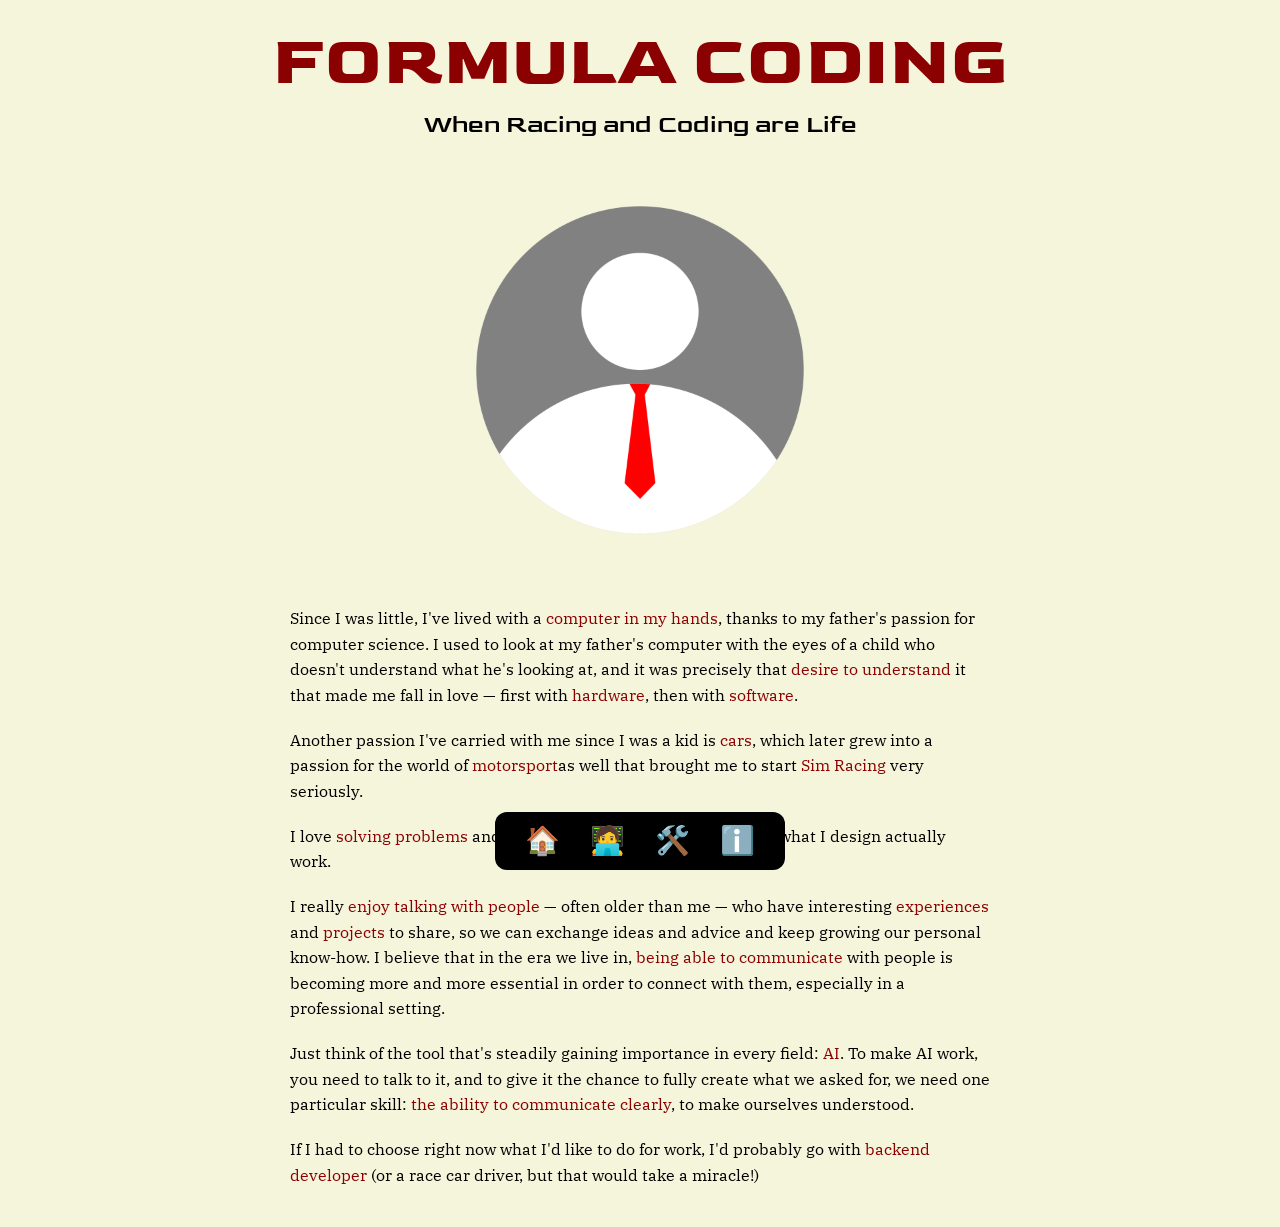
==== public/about.html @ 7ffe8508 "first_portfolio" ====
<!DOCTYPE html>
<html lang="en">

<head>
    <meta charset="UTF-8">
    <meta name="viewport" content="width=device-width, initial-scale=1.0">
    <link rel="preconnect" href="https://fonts.googleapis.com">
    <link rel="preconnect" href="https://fonts.gstatic.com" crossorigin>
    <link
        href="https://fonts.googleapis.com/css2?family=Contrail+One&family=Faster+One&family=Goldman:wght@400;700&family=Gravitas+One&family=IBM+Plex+Serif:ital,wght@0,100;0,200;0,300;0,400;0,500;0,600;0,700;1,100;1,200;1,300;1,400;1,500;1,600;1,700&display=swap"
        rel="stylesheet">
    <link rel="stylesheet" href="../css/style.css">
    <title>Formula Coding - About Me</title>
</head>

<body>

    <header>
        <h1 id="formulaCodingTitle">FORMULA CODING</h1>
        <h2 id="subTitle">When Racing and Coding are Life</h2>
        <img src="../images/icon.png" alt="Profile icon" class="profileIcon" width="400" height="400">
    </header>

    <main class="about-text">
        <p>
            Since I was little, I've lived with a <span class="highlight">computer in my hands</span>, thanks to my father's
            passion for computer science. I used to look at my father's computer with the eyes
            of a child who doesn't understand what he's looking at, and it was precisely that
            <span class="highlight">desire to understand</span> it that made me fall in love — first with <span class="highlight">hardware</span>, then with <span class="highlight">software</span>.
        </p>

        <p>
            Another passion I've carried with me since I was a kid is <span class="highlight">cars</span>, which later grew into
            a passion for the world of <span class="highlight">motorsport</span>as well that brought me to start <span class="highlight">Sim Racing</span> very seriously.
        </p>

        <p>
            I love <span class="highlight">solving problems</span> and bringing to
            life the logic that makes what I design actually work.
        </p>

        <p>
            I really <span class="highlight">enjoy talking with people</span> — often older than me — who have interesting
            <span class="highlight">experiences</span> and <span class="highlight">projects</span> to share, so we can exchange ideas and advice and keep growing
            our personal know-how. I believe that in the era we live in, <span class="highlight">being able to communicate</span>
            with people is becoming more and more essential in order to connect with them, especially
            in a professional setting.
        </p>

        <p>
            Just think of the tool that's steadily gaining importance in every field: <span class="highlight">AI</span>. To make AI
            work, you need to talk to it, and to give it the chance to fully create what we asked for,
            we need one particular skill: <span class="highlight">the ability to communicate clearly</span>, to make ourselves understood.
        </p>

        <p>
            If I had to choose right now what I'd like to do for work, I'd probably go with <span class="highlight">backend developer</span>
             (or a race car driver, but that would take a miracle!)
        </p>
    </main>

    <nav class="icon-bar">
        <a href="../index.html" class="icon-link" title="Home">🏠</a>
        <a href="about.html" class="icon-link" title="Profilo">🧑‍💻</a>
        <a href="project.html" class="icon-link" title="Coding">🛠️</a>
        <a href="info.html" class="icon-link" title="Info">ℹ️</a>
    </nav>

</body>

</html>
---- css/style.css ----
body {
    background-color: beige;
    margin: 0;
}


#formulaCodingTitle {
    font-family: "Goldman", sans-serif;
    font-weight: 700;
    font-style: normal;
    width: fit-content;
    font-size: 70px;
    color: darkred;
    margin: auto;
    margin-top: 20px;
}

#subTitle {
    font-family: "Goldman", sans-serif;
    font-weight: 400;
    font-style: normal;
    width: fit-content;
    font-size: 25px;
    color: black;
    margin: auto;
    margin-top: 5px;
}

.profileIcon {
    display: block;
    margin: 0 auto;
    margin-top: 30px;
}

.icon-bar {
    position: fixed;
    bottom: 30px;
    left: 50%;
    transform: translateX(-50%);
    width: fit-content;
    display: flex;
    justify-content: center;
    align-items: center;
    gap: 30px;
    padding: 15px 30px;
    background-color: #000000;
    border-radius: 12px;
}

.icon-link {
    font-size: 28px;
    text-decoration: none;
    line-height: 1;
}

.icon-link:hover {
    transform: scale(1.15);
    display: inline-block;
}


.about-text {
    max-width: 700px;
    margin: 0 auto;
    padding: 20px;
    font-family: 'IBM Plex Serif', serif;
}

.about-text p {
    line-height: 1.6;
    margin-bottom: 1.2em;

}

.frase {
    font-family: "IBM Plex Serif", serif;
    font-weight: 400;
    font-style: normal;
    text-align: center;
    max-width: 700px;
    margin: 0 auto;
    line-height: 1.6;
}

.highlight {
    color: darkred;
}

.projects-grid {
  display: grid;
  grid-template-columns: repeat(auto-fit, minmax(250px, 300px));
  justify-content: center;
  gap: 30px;
  max-width: 1000px;
  margin: 0 auto;
  padding: 20px;
}

.project-card {
  display: block;
  background-color: rgb(209, 209, 129);
  border: 2px solid #333;
  border-radius: 12px;
  overflow: hidden;
  text-align: center;
  text-decoration: none;
  color: inherit;
  transition: transform 0.2s ease, border-color 0.2s ease;
}

.project-card:hover {
  transform: translateY(-5px);
  border-color: darkred;
}

.project-card img {
  width: 100%;
  height: 200px;
  object-fit: cover;
  display: block;
}

.project-card p {
  padding: 15px;
  color: black;
  font-size: 14px;
  line-height: 1.5;
}
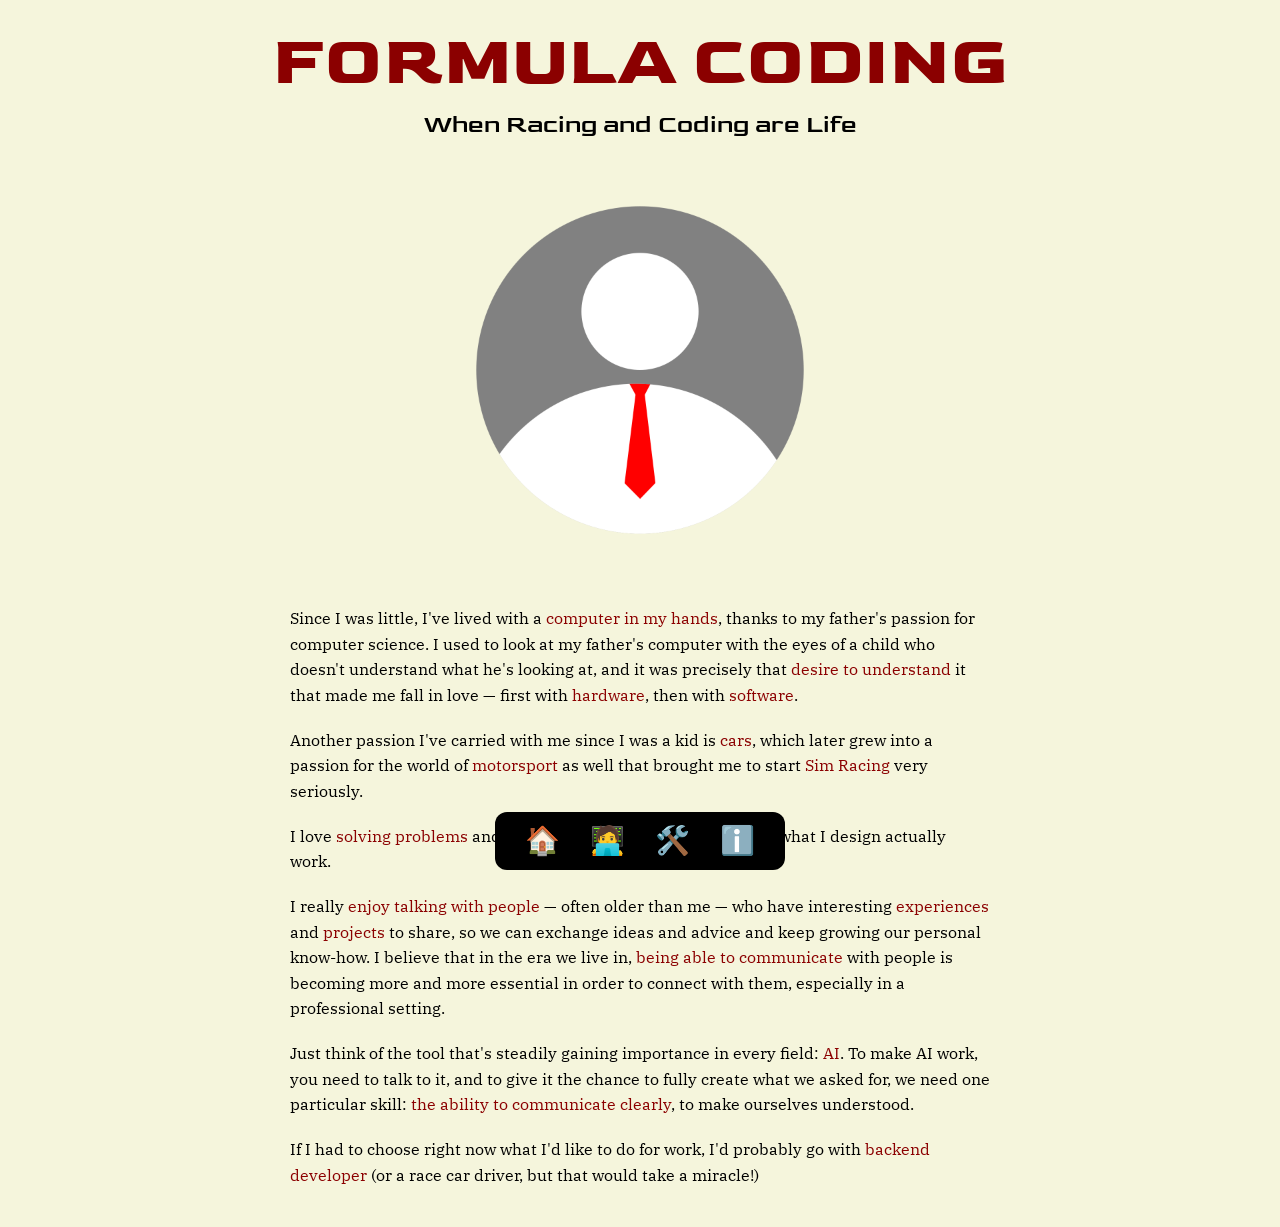
==== commit e331d9b2: "gg" ====
--- a/public/about.html
+++ b/public/about.html
@@ -31,7 +31,7 @@
 
         <p>
             Another passion I've carried with me since I was a kid is <span class="highlight">cars</span>, which later grew into
-            a passion for the world of <span class="highlight">motorsport</span>as well that brought me to start <span class="highlight">Sim Racing</span> very seriously.
+            a passion for the world of <span class="highlight">motorsport</span> as well that brought me to start <span class="highlight">Sim Racing</span> very seriously.
         </p>
 
         <p>
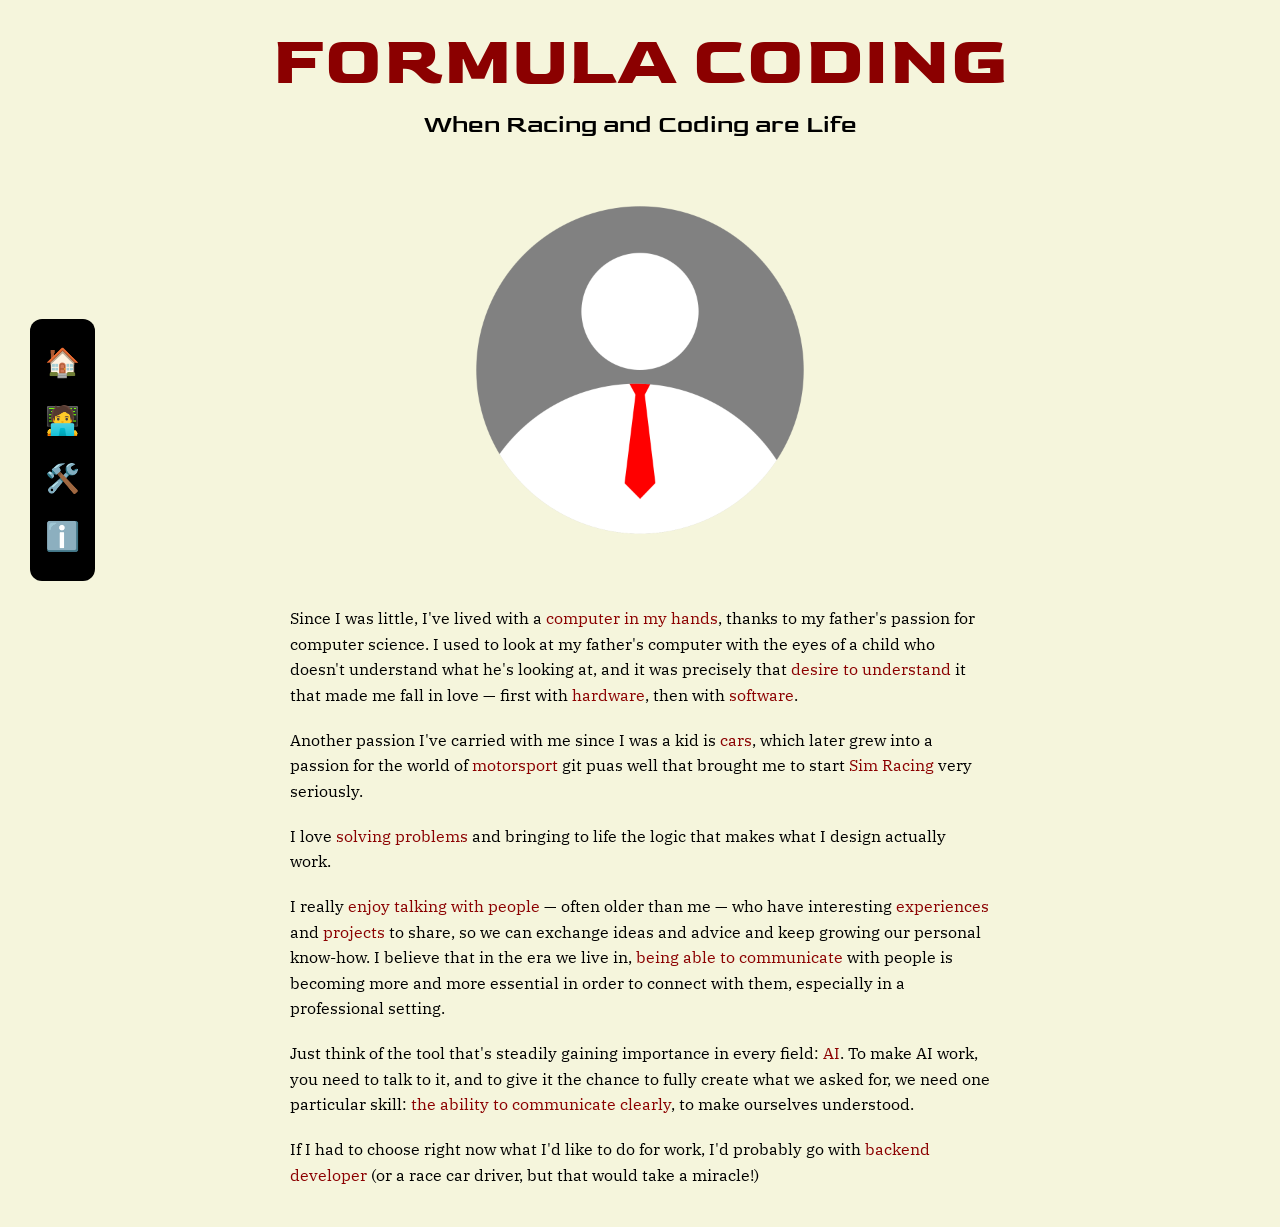
==== commit a1e9978f: "barra spostata a sinistra" ====
--- a/public/about.html
+++ b/public/about.html
@@ -31,7 +31,7 @@
 
         <p>
             Another passion I've carried with me since I was a kid is <span class="highlight">cars</span>, which later grew into
-            a passion for the world of <span class="highlight">motorsport</span> as well that brought me to start <span class="highlight">Sim Racing</span> very seriously.
+            a passion for the world of <span class="highlight">motorsport</span> git puas well that brought me to start <span class="highlight">Sim Racing</span> very seriously.
         </p>
 
         <p>
--- a/css/style.css
+++ b/css/style.css
@@ -34,15 +34,17 @@
 
 .icon-bar {
     position: fixed;
-    bottom: 30px;
-    left: 50%;
-    transform: translateX(-50%);
+    top: 50%;
+    left: 30px;
+    bottom: auto;
+    transform: translateY(-50%);
     width: fit-content;
     display: flex;
+    flex-direction: column;
     justify-content: center;
     align-items: center;
     gap: 30px;
-    padding: 15px 30px;
+    padding: 30px 15px;
     background-color: #000000;
     border-radius: 12px;
 }
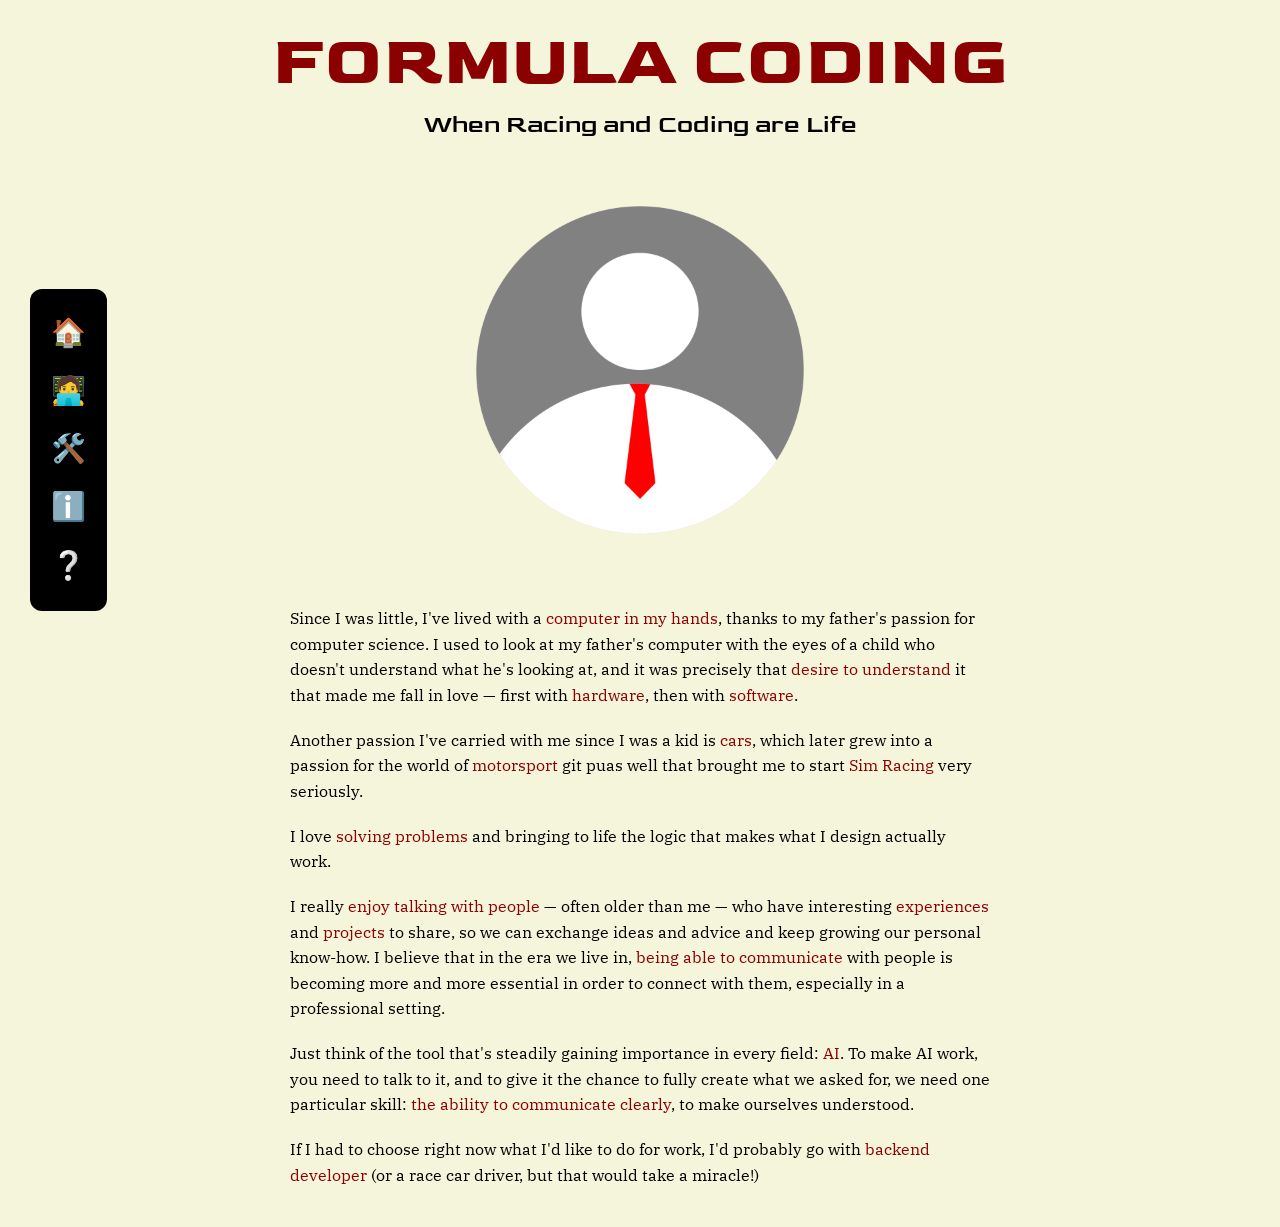
==== commit e861fdf2: "feature added: read only what matters" ====
--- a/public/about.html
+++ b/public/about.html
@@ -23,15 +23,19 @@
 
     <main class="about-text">
         <p>
-            Since I was little, I've lived with a <span class="highlight">computer in my hands</span>, thanks to my father's
+            Since I was little, I've lived with a <span class="highlight">computer in my hands</span>, thanks to my
+            father's
             passion for computer science. I used to look at my father's computer with the eyes
             of a child who doesn't understand what he's looking at, and it was precisely that
-            <span class="highlight">desire to understand</span> it that made me fall in love — first with <span class="highlight">hardware</span>, then with <span class="highlight">software</span>.
+            <span class="highlight">desire to understand</span> it that made me fall in love — first with <span
+                class="highlight">hardware</span>, then with <span class="highlight">software</span>.
         </p>
 
         <p>
-            Another passion I've carried with me since I was a kid is <span class="highlight">cars</span>, which later grew into
-            a passion for the world of <span class="highlight">motorsport</span> git puas well that brought me to start <span class="highlight">Sim Racing</span> very seriously.
+            Another passion I've carried with me since I was a kid is <span class="highlight">cars</span>, which later
+            grew into
+            a passion for the world of <span class="highlight">motorsport</span> git puas well that brought me to start
+            <span class="highlight">Sim Racing</span> very seriously.
         </p>
 
         <p>
@@ -40,22 +44,27 @@
         </p>
 
         <p>
-            I really <span class="highlight">enjoy talking with people</span> — often older than me — who have interesting
-            <span class="highlight">experiences</span> and <span class="highlight">projects</span> to share, so we can exchange ideas and advice and keep growing
-            our personal know-how. I believe that in the era we live in, <span class="highlight">being able to communicate</span>
+            I really <span class="highlight">enjoy talking with people</span> — often older than me — who have
+            interesting
+            <span class="highlight">experiences</span> and <span class="highlight">projects</span> to share, so we can
+            exchange ideas and advice and keep growing
+            our personal know-how. I believe that in the era we live in, <span class="highlight">being able to
+                communicate</span>
             with people is becoming more and more essential in order to connect with them, especially
             in a professional setting.
         </p>
 
         <p>
-            Just think of the tool that's steadily gaining importance in every field: <span class="highlight">AI</span>. To make AI
+            Just think of the tool that's steadily gaining importance in every field: <span class="highlight">AI</span>.
+            To make AI
             work, you need to talk to it, and to give it the chance to fully create what we asked for,
-            we need one particular skill: <span class="highlight">the ability to communicate clearly</span>, to make ourselves understood.
+            we need one particular skill: <span class="highlight">the ability to communicate clearly</span>, to make
+            ourselves understood.
         </p>
 
         <p>
             If I had to choose right now what I'd like to do for work, I'd probably go with <span class="highlight">backend developer</span>
-             (or a race car driver, but that would take a miracle!)
+            (or a race car driver, but that would take a miracle!)
         </p>
     </main>
 
@@ -64,7 +73,10 @@
         <a href="about.html" class="icon-link" title="Profilo">🧑‍💻</a>
         <a href="project.html" class="icon-link" title="Coding">🛠️</a>
         <a href="info.html" class="icon-link" title="Info">ℹ️</a>
+        <button id="backgroundColorButton" class="icon-button" title="You don't have much time? Read what only matters.">❔</button>
     </nav>
+
+    <script src="../script.js"></script>
 
 </body>
 
--- a/css/style.css
+++ b/css/style.css
@@ -1,8 +1,8 @@
+
 body {
-    background-color: beige;
-    margin: 0;
+  background-color: beige;
+  margin: 0;
 }
-
 
 #formulaCodingTitle {
     font-family: "Goldman", sans-serif;
@@ -55,7 +55,21 @@
     line-height: 1;
 }
 
+.icon-button {
+    font-size: 28px;
+    text-decoration: none;
+    background: none;
+    border: none;
+    cursor: pointer;
+    line-height: 1;
+}
+
 .icon-link:hover {
+    transform: scale(1.15);
+    display: inline-block;
+}
+
+.icon-button:hover {
     transform: scale(1.15);
     display: inline-block;
 }
@@ -77,6 +91,7 @@
 .frase {
     font-family: "IBM Plex Serif", serif;
     font-weight: 400;
+    font-size: 20px;
     font-style: normal;
     text-align: center;
     max-width: 700px;
@@ -89,42 +104,74 @@
 }
 
 .projects-grid {
-  display: grid;
-  grid-template-columns: repeat(auto-fit, minmax(250px, 300px));
-  justify-content: center;
-  gap: 30px;
-  max-width: 1000px;
-  margin: 0 auto;
-  padding: 20px;
+    display: grid;
+    grid-template-columns: repeat(auto-fit, minmax(250px, 300px));
+    justify-content: center;
+    gap: 30px;
+    max-width: 1000px;
+    margin: 0 auto;
+    padding: 20px;
 }
 
 .project-card {
-  display: block;
-  background-color: rgb(209, 209, 129);
-  border: 2px solid #333;
-  border-radius: 12px;
-  overflow: hidden;
-  text-align: center;
-  text-decoration: none;
-  color: inherit;
-  transition: transform 0.2s ease, border-color 0.2s ease;
+    display: block;
+    background-color: rgb(209, 209, 129);
+    border: 2px solid #333;
+    border-radius: 12px;
+    overflow: hidden;
+    text-align: center;
+    text-decoration: none;
+    color: inherit;
+    transition: transform 0.2s ease, border-color 0.2s ease;
 }
 
 .project-card:hover {
-  transform: translateY(-5px);
-  border-color: darkred;
+    transform: translateY(-5px);
+    border-color: darkred;
 }
 
 .project-card img {
-  width: 100%;
-  height: 200px;
-  object-fit: cover;
-  display: block;
+    width: 100%;
+    height: 200px;
+    object-fit: cover;
+    display: block;
 }
 
 .project-card p {
-  padding: 15px;
-  color: black;
-  font-size: 14px;
-  line-height: 1.5;
+    padding: 15px;
+    color: black;
+    font-size: 14px;
+    line-height: 1.5;
+}
+
+@media (max-width: 768px) {
+    .icon-bar {
+        position: static;
+        transform: none;
+        flex-direction: row;
+        padding: 12px 20px;
+        gap: 20px;
+        margin: 30px auto;
+    }
+
+    .icon-link {
+        font-size: 24px;
+    }
+
+    .profileIcon {
+        width: 100%;
+        max-width: 250px;
+        height: auto;
+    }
+
+    #formulaCodingTitle,
+    #subTitle {
+        width: 100%;
+        text-align: center;
+        font-size: 10vw;
+    }
+
+    #subTitle {
+        font-size: 5vw;
+    }
 }
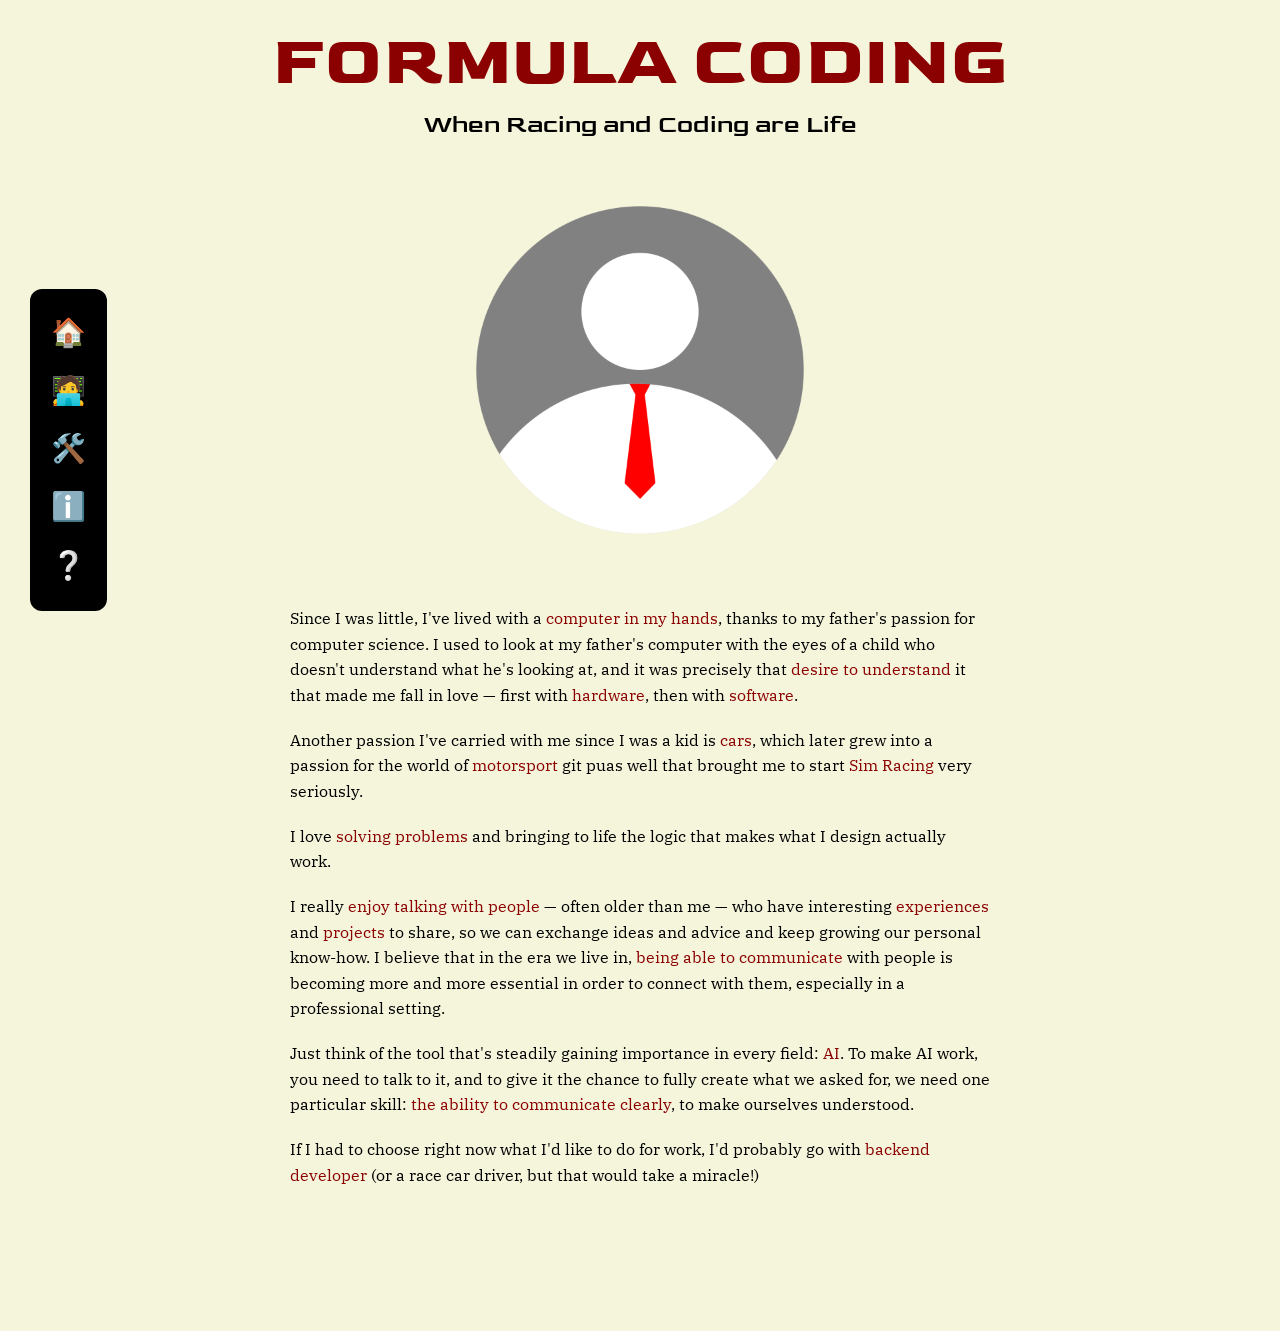
==== commit ad6b46bd: "added beige text" ====
--- a/public/about.html
+++ b/public/about.html
@@ -68,6 +68,8 @@
         </p>
     </main>
 
+    <h3>READ WHAT REALLY MATTERS.</h3>
+
     <nav class="icon-bar">
         <a href="../index.html" class="icon-link" title="Home">🏠</a>
         <a href="about.html" class="icon-link" title="Profilo">🧑‍💻</a>
--- a/css/style.css
+++ b/css/style.css
@@ -13,6 +13,17 @@
     color: darkred;
     margin: auto;
     margin-top: 20px;
+}
+
+h3 {
+    font-family: "Goldman", sans-serif;
+    font-weight: 700;
+    font-style: normal;
+    width: fit-content;
+    font-size: 70px;
+    color: beige;
+    margin: auto;
+    margin-bottom: 20px;
 }
 
 #subTitle {
